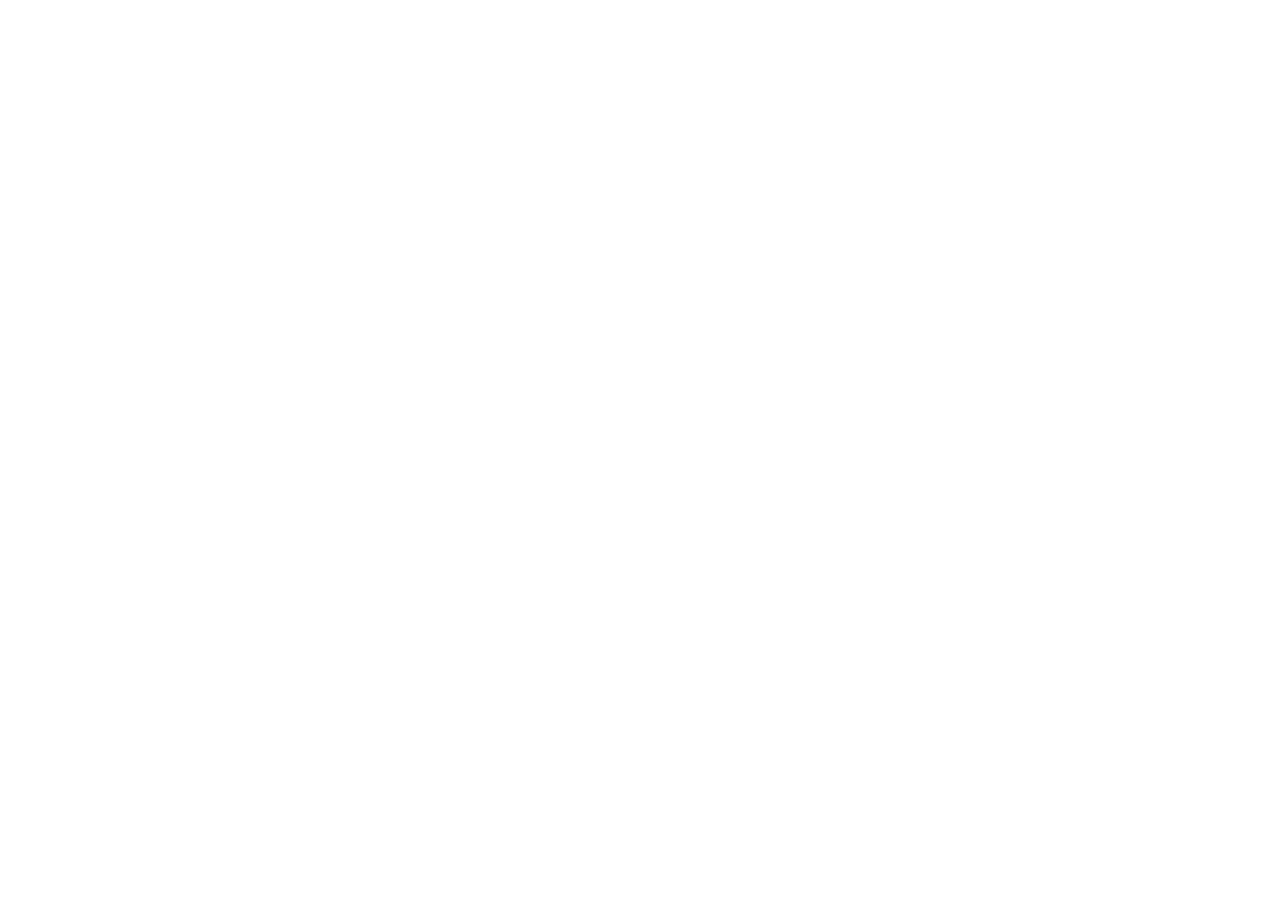
==== index.html @ 9218e4c5 "Initial commit with website files" ====
<!DOCTYPE html>
<html>
<head>
    <meta charset='utf-8'>
    <meta http-equiv='X-UA-Compatible' content='IE=edge'>
    <title>Home Sweet Loan</title>
    <meta name='viewport' content='width=device-width, initial-scale=1'>
    <link rel='stylesheet' type='text/css' media='screen' href='CSS\styles.css'>
    <script src='main.js'></script>
</head>
<body>
    <header>

    </header>

    <main>

    </main>

    <footer>
        
    </footer>
</body>
</html>
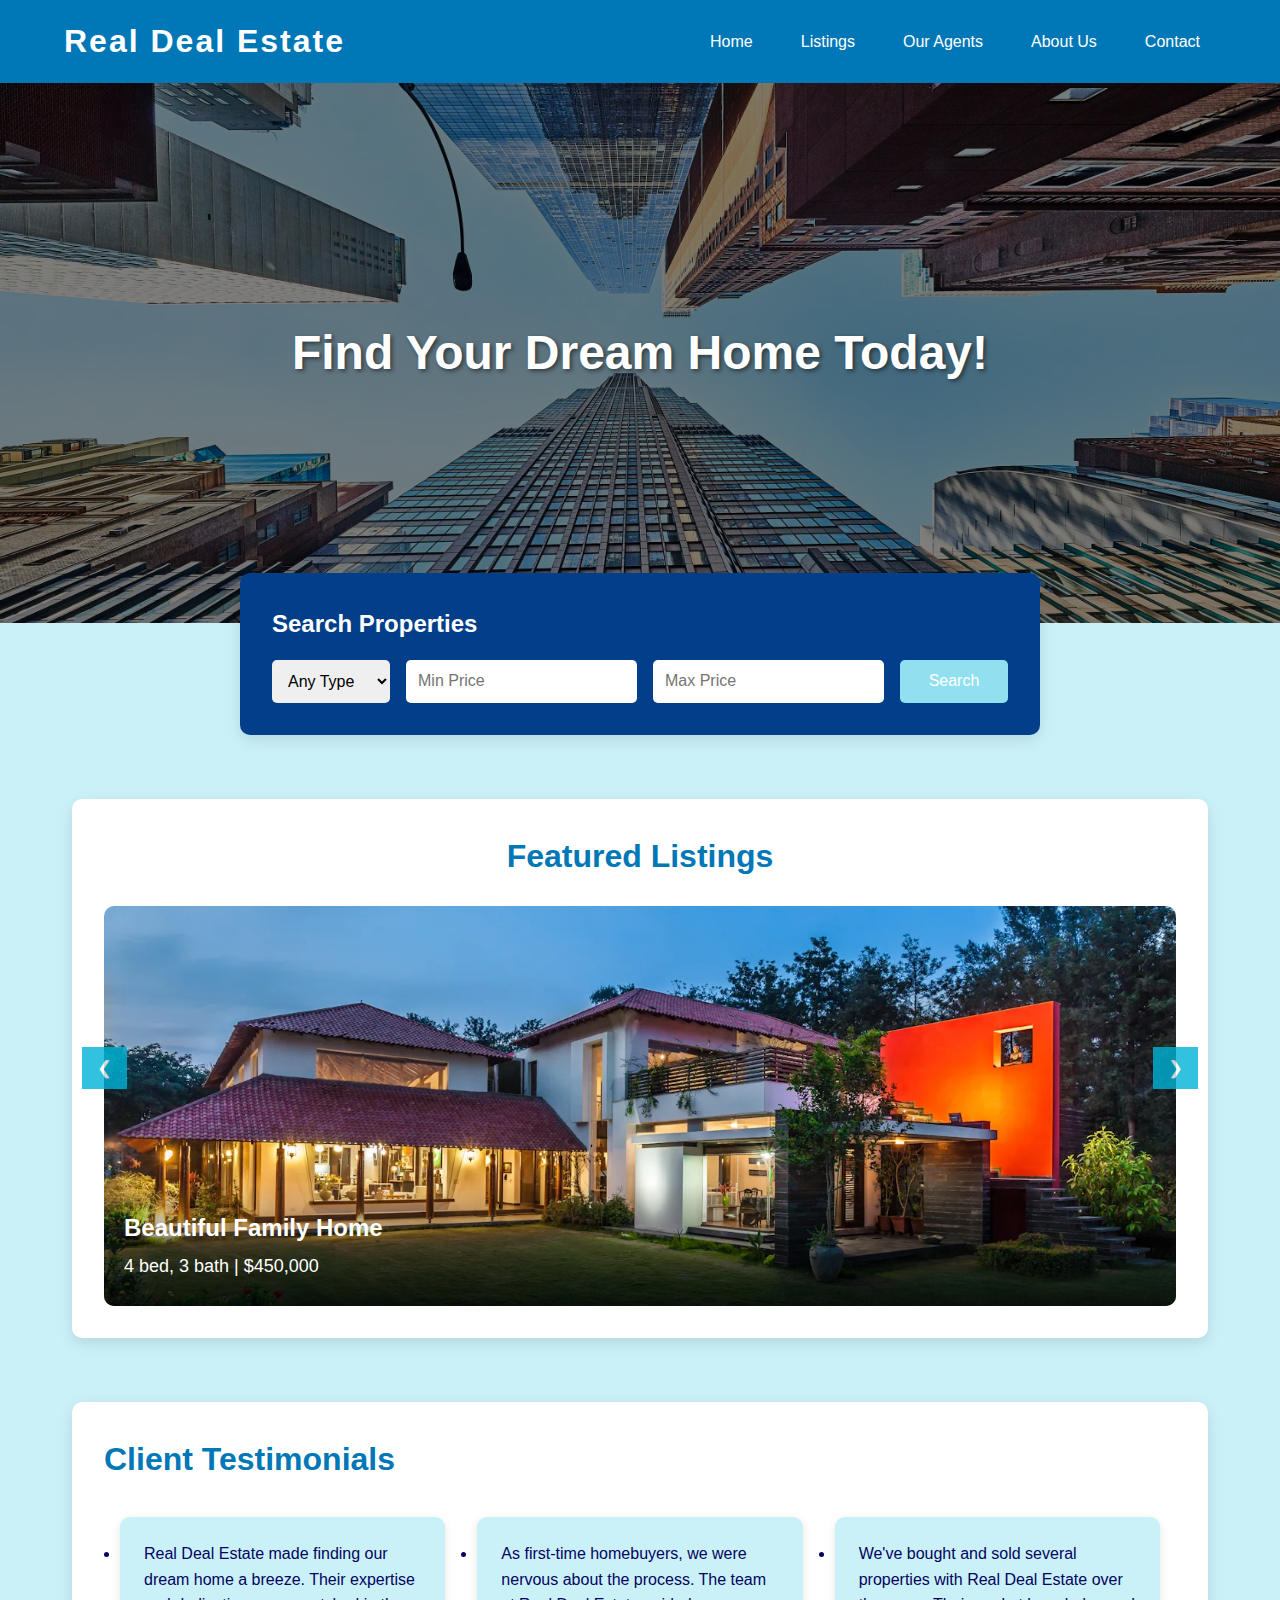
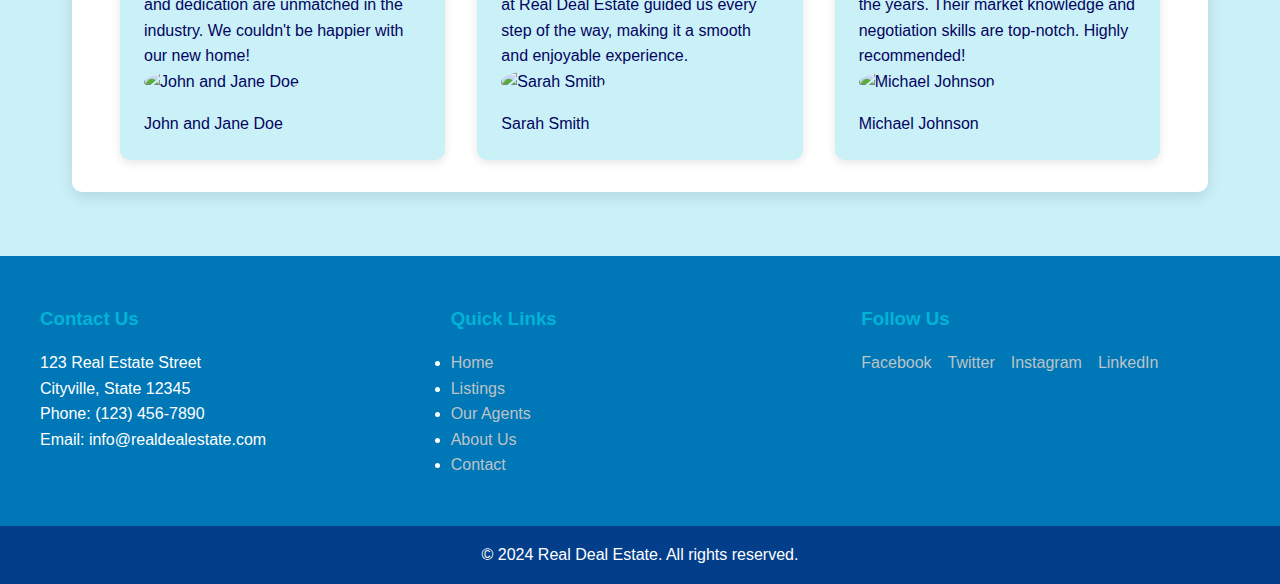
==== commit c11f7ca3: "Pages added" ====
--- a/index.html
+++ b/index.html
@@ -1,24 +1,147 @@
 <!DOCTYPE html>
 <html>
+
 <head>
     <meta charset='utf-8'>
     <meta http-equiv='X-UA-Compatible' content='IE=edge'>
-    <title>Home Sweet Loan</title>
+    <title>The Real Deal Estate</title>
     <meta name='viewport' content='width=device-width, initial-scale=1'>
     <link rel='stylesheet' type='text/css' media='screen' href='CSS\styles.css'>
-    <script src='main.js'></script>
+    <script src='JavaScript\slideshow.js'></script>
 </head>
 <body>
     <header>
-
+        <h1>Real Deal Estate</h1>
+        <nav>
+            <a href="index.html">Home</a>
+            <a href="listings.html">Listings</a>
+            <a href="agents.html">Our Agents</a>
+            <a href="about.html">About Us</a>
+            <a href="contact.html">Contact</a>
+        </nav>
     </header>
 
+    <section class="promotion">
+        <h2>Find Your Dream Home Today!</h2>
+    </section>
+
+    <section class="search">
+        <h3>Search Properties</h3>
+        <form>
+            <select>
+                <option>Any Type</option>
+                <option>House</option>
+                <option>Apartment</option>
+                <option>Condo</option>
+                <option>Land</option>
+            </select>
+            <input type="number" placeholder="Min Price">
+            <input type="number" placeholder="Max Price">
+            <input type="button" value="Search">
+        </form>
+    </section>
+
     <main>
+        <section class="featured-listings">
+            <h1>Featured Listings</h1>
+            <ul>
+                <li>
+                    <a href="#">
+                        <img src="Images\Beautiful Family Home.jpeg" alt="Beautiful Family Home">
+                        <div class="text-overlay">
+                        <p>Beautiful Family Home</p>
+                        <p>4 bed, 3 bath | $450,000</p>
+                    </div>
+                    </a>
+                </li>
+                <li>
+                    <a href="#">
+                        <img src="Images\Ikonic.jpg" alt="Modern City Apartment">
+                        <div class="text-overlay">
+                        <p>Modern City Apartment</p>
+                        <p>2 bed, 2 bath | $300,000</p>
+                    </div>
+                    </a>
+                </li>
+                <li>
+                    <a href="#">
+                        <img src="Images\Sierra-68.jpg" alt="Luxury Condo">
+                        <div class="text-overlay">
+                        <p>Luxury Condo with Ocean View</p>
+                        <p>3 bed, 2 bath | $550,000</p>
+                    </div>
+                    </a>
+                </li>
+                <li>
+                    <a href="#">
+                        <img src="Images\Suburban Family Home.jpg" alt="Suburban Family Home">
+                        <div class="text-overlay">
+                        <p>Spacious Suburban Home</p>
+                        <p>5 bed, 4 bath | $650,000</p>
+                    </div>
+                    </a>
+                </li>
+            </ul>
+            <button class="prev">&#10094;</button>
+            <button class="next">&#10095;</button>
+        </section>
 
+        <section class="testimonials">
+            <h5>Client Testimonials</h5>
+            <ul>
+                <li>
+                    <p>Real Deal Estate made finding our dream home a breeze. Their expertise and dedication are unmatched in the industry. We couldn't be happier with our new home!</p>
+                    <img src="Images\Testimonial_imgs\img1.jpg" alt="John and Jane Doe">
+                    <p>John and Jane Doe</p>
+                </li>
+                <li>
+                    <p>As first-time homebuyers, we were nervous about the process. The team at Real Deal Estate guided us every step of the way, making it a smooth and enjoyable experience.</p>
+                    <img src="Images\Testimonial_imgs\img3.jpg" alt="Sarah Smith">
+                    <p>Sarah Smith</p>
+                </li>
+                <li>
+                    <p>We've bought and sold several properties with Real Deal Estate over the years. Their market knowledge and negotiation skills are top-notch. Highly recommended!</p>
+                    <img src="Images\Testimonial_imgs\img5.jpg" alt="Michael Johnson">
+                    <p>Michael Johnson</p>
+                </li>
+            </ul>
+        </section>
     </main>
 
     <footer>
-        
+        <div class="footer-content">
+            <div class="footer-section">
+                <h3>Contact Us</h3>
+                <p>123 Real Estate Street</p>
+                <p>Cityville, State 12345</p>
+                <p>Phone: (123) 456-7890</p>
+                <p>Email: info@realdealestate.com</p>
+            </div>
+            <div class="footer-section">
+                <h3>Quick Links</h3>
+                <ul>
+                    <li><a href="index.html">Home</a></li>
+                    <li><a href="listings.html">Listings</a></li>
+                    <li><a href="agents.html">Our Agents</a></li>
+                    <li><a href="about.html">About Us</a></li>
+                    <li><a href="contact.html">Contact</a></li>
+                </ul>
+            </div>
+            <div class="footer-section">
+                <h3>Follow Us</h3>
+                <div class="social-icons">
+                    <a href="#" class="social-icon">Facebook</a>
+                    <a href="#" class="social-icon">Twitter</a>
+                    <a href="#" class="social-icon">Instagram</a>
+                    <a href="#" class="social-icon">LinkedIn</a>
+                </div>
+            </div>
+        </div>
+        <div class="footer-bottom">
+            <p>&copy; 2024 Real Deal Estate. All rights reserved.</p>
+        </div>
     </footer>
 </body>
-</html>+
+</html>
+
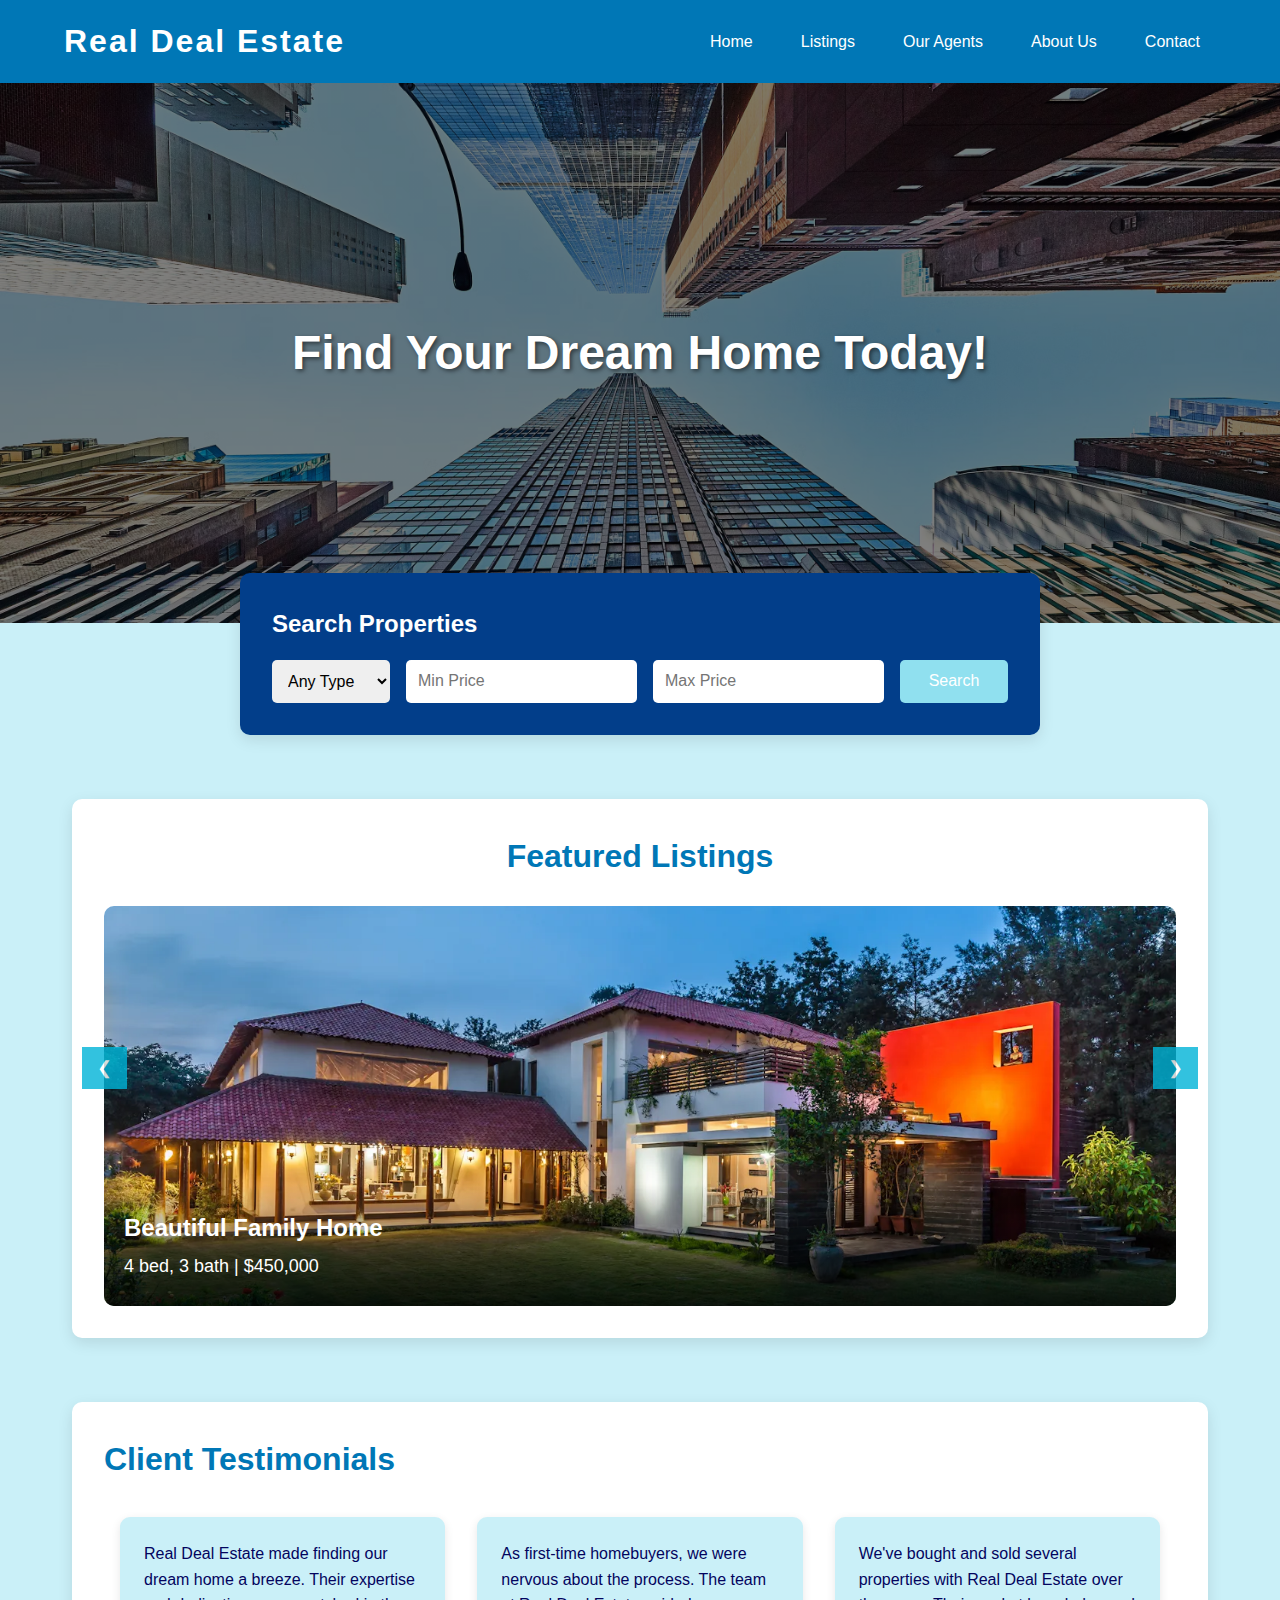
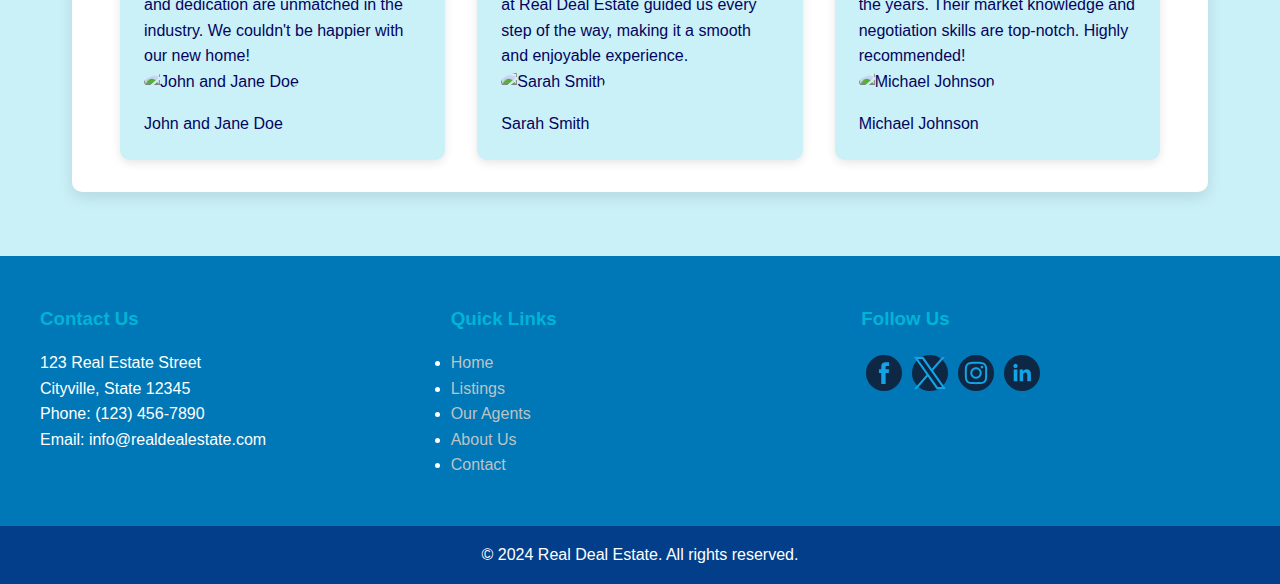
==== commit 3b4f9b95: "Icons added and minor fixes" ====
--- a/index.html
+++ b/index.html
@@ -9,6 +9,7 @@
     <link rel='stylesheet' type='text/css' media='screen' href='CSS\styles.css'>
     <script src='JavaScript\slideshow.js'></script>
 </head>
+
 <body>
     <header>
         <h1>Real Deal Estate</h1>
@@ -49,36 +50,36 @@
                     <a href="#">
                         <img src="Images\Beautiful Family Home.jpeg" alt="Beautiful Family Home">
                         <div class="text-overlay">
-                        <p>Beautiful Family Home</p>
-                        <p>4 bed, 3 bath | $450,000</p>
-                    </div>
+                            <p>Beautiful Family Home</p>
+                            <p>4 bed, 3 bath | $450,000</p>
+                        </div>
                     </a>
                 </li>
                 <li>
                     <a href="#">
                         <img src="Images\Ikonic.jpg" alt="Modern City Apartment">
                         <div class="text-overlay">
-                        <p>Modern City Apartment</p>
-                        <p>2 bed, 2 bath | $300,000</p>
-                    </div>
+                            <p>Modern City Apartment</p>
+                            <p>2 bed, 2 bath | $300,000</p>
+                        </div>
                     </a>
                 </li>
                 <li>
                     <a href="#">
                         <img src="Images\Sierra-68.jpg" alt="Luxury Condo">
                         <div class="text-overlay">
-                        <p>Luxury Condo with Ocean View</p>
-                        <p>3 bed, 2 bath | $550,000</p>
-                    </div>
+                            <p>Luxury Condo with Ocean View</p>
+                            <p>3 bed, 2 bath | $550,000</p>
+                        </div>
                     </a>
                 </li>
                 <li>
                     <a href="#">
                         <img src="Images\Suburban Family Home.jpg" alt="Suburban Family Home">
                         <div class="text-overlay">
-                        <p>Spacious Suburban Home</p>
-                        <p>5 bed, 4 bath | $650,000</p>
-                    </div>
+                            <p>Spacious Suburban Home</p>
+                            <p>5 bed, 4 bath | $650,000</p>
+                        </div>
                     </a>
                 </li>
             </ul>
@@ -90,17 +91,20 @@
             <h5>Client Testimonials</h5>
             <ul>
                 <li>
-                    <p>Real Deal Estate made finding our dream home a breeze. Their expertise and dedication are unmatched in the industry. We couldn't be happier with our new home!</p>
+                    <p>Real Deal Estate made finding our dream home a breeze. Their expertise and dedication are
+                        unmatched in the industry. We couldn't be happier with our new home!</p>
                     <img src="Images\Testimonial_imgs\img1.jpg" alt="John and Jane Doe">
                     <p>John and Jane Doe</p>
                 </li>
                 <li>
-                    <p>As first-time homebuyers, we were nervous about the process. The team at Real Deal Estate guided us every step of the way, making it a smooth and enjoyable experience.</p>
+                    <p>As first-time homebuyers, we were nervous about the process. The team at Real Deal Estate guided
+                        us every step of the way, making it a smooth and enjoyable experience.</p>
                     <img src="Images\Testimonial_imgs\img3.jpg" alt="Sarah Smith">
                     <p>Sarah Smith</p>
                 </li>
                 <li>
-                    <p>We've bought and sold several properties with Real Deal Estate over the years. Their market knowledge and negotiation skills are top-notch. Highly recommended!</p>
+                    <p>We've bought and sold several properties with Real Deal Estate over the years. Their market
+                        knowledge and negotiation skills are top-notch. Highly recommended!</p>
                     <img src="Images\Testimonial_imgs\img5.jpg" alt="Michael Johnson">
                     <p>Michael Johnson</p>
                 </li>
@@ -129,12 +133,52 @@
             </div>
             <div class="footer-section">
                 <h3>Follow Us</h3>
-                <div class="social-icons">
-                    <a href="#" class="social-icon">Facebook</a>
-                    <a href="#" class="social-icon">Twitter</a>
-                    <a href="#" class="social-icon">Instagram</a>
-                    <a href="#" class="social-icon">LinkedIn</a>
-                </div>
+
+
+                <!-- Social Media Icons by NiftyButtons https://niftybuttons.com -->
+                <div style="display: flex; flex-wrap:wrap; align-items: center; justify-content:left;"><a
+                        href="https://www.facebook.com/Sh1vang" target="_blank" rel="noopener noreferrer"
+                        style="text-decoration:none;border:0;width:36px;height:36px;padding:2px;margin:5px;color:#12a4e5;border-radius:50%;background-color:#0d2744;"><svg
+                            class="niftybutton-facebook" style="display:block;fill:currentColor" data-donate="true"
+                            data-tag="fac" data-name="Facebook" viewBox="0 0 512 512"
+                            preserveAspectRatio="xMidYMid meet">
+                            <title>Facebook social icon</title>
+                            <path
+                                d="M211.9 197.4h-36.7v59.9h36.7V433.1h70.5V256.5h49.2l5.2-59.1h-54.4c0 0 0-22.1 0-33.7 0-13.9 2.8-19.5 16.3-19.5 10.9 0 38.2 0 38.2 0V82.9c0 0-40.2 0-48.8 0 -52.5 0-76.1 23.1-76.1 67.3C211.9 188.8 211.9 197.4 211.9 197.4z">
+                            </path>
+                        </svg></a><a href="https://x.com/?lang=en" target="_blank" rel="noopener noreferrer"
+                        style="text-decoration:none;border:0;width:36px;height:36px;padding:2px;margin:5px;color:#12a4e5;border-radius:50%;background-color:#0d2744;"><svg
+                            class="niftybutton-twitterx" style="display:block;fill:currentColor" data-donate="true"
+                            data-tag="twix" data-name="TwitterX" viewBox="0 0 512 512"
+                            preserveAspectRatio="xMidYMid meet">
+                            <title>Twitter X social icon</title>
+                            <path
+                                d="M 304.757 216.824 L 495.394 0 L 450.238 0 L 284.636 188.227 L 152.475 0 L 0 0 L 199.902 284.656 L 0 512 L 45.16 512 L 219.923 313.186 L 359.525 512 L 512 512 M 61.456 33.322 L 130.835 33.322 L 450.203 480.317 L 380.811 480.317 ">
+                            </path>
+                        </svg></a><a href="https://www.instagram.com/" target="_blank" rel="noopener noreferrer"
+                        style="text-decoration:none;border:0;width:36px;height:36px;padding:2px;margin:5px;color:#12a4e5;border-radius:50%;background-color:#0d2744;"><svg
+                            class="niftybutton-instagram" style="display:block;fill:currentColor" data-donate="true"
+                            data-tag="ins" data-name="Instagram" viewBox="0 0 512 512"
+                            preserveAspectRatio="xMidYMid meet">
+                            <title>Instagram social icon</title>
+                            <path
+                                d="M256 109.3c47.8 0 53.4 0.2 72.3 1 17.4 0.8 26.9 3.7 33.2 6.2 8.4 3.2 14.3 7.1 20.6 13.4 6.3 6.3 10.1 12.2 13.4 20.6 2.5 6.3 5.4 15.8 6.2 33.2 0.9 18.9 1 24.5 1 72.3s-0.2 53.4-1 72.3c-0.8 17.4-3.7 26.9-6.2 33.2 -3.2 8.4-7.1 14.3-13.4 20.6 -6.3 6.3-12.2 10.1-20.6 13.4 -6.3 2.5-15.8 5.4-33.2 6.2 -18.9 0.9-24.5 1-72.3 1s-53.4-0.2-72.3-1c-17.4-0.8-26.9-3.7-33.2-6.2 -8.4-3.2-14.3-7.1-20.6-13.4 -6.3-6.3-10.1-12.2-13.4-20.6 -2.5-6.3-5.4-15.8-6.2-33.2 -0.9-18.9-1-24.5-1-72.3s0.2-53.4 1-72.3c0.8-17.4 3.7-26.9 6.2-33.2 3.2-8.4 7.1-14.3 13.4-20.6 6.3-6.3 12.2-10.1 20.6-13.4 6.3-2.5 15.8-5.4 33.2-6.2C202.6 109.5 208.2 109.3 256 109.3M256 77.1c-48.6 0-54.7 0.2-73.8 1.1 -19 0.9-32.1 3.9-43.4 8.3 -11.8 4.6-21.7 10.7-31.7 20.6 -9.9 9.9-16.1 19.9-20.6 31.7 -4.4 11.4-7.4 24.4-8.3 43.4 -0.9 19.1-1.1 25.2-1.1 73.8 0 48.6 0.2 54.7 1.1 73.8 0.9 19 3.9 32.1 8.3 43.4 4.6 11.8 10.7 21.7 20.6 31.7 9.9 9.9 19.9 16.1 31.7 20.6 11.4 4.4 24.4 7.4 43.4 8.3 19.1 0.9 25.2 1.1 73.8 1.1s54.7-0.2 73.8-1.1c19-0.9 32.1-3.9 43.4-8.3 11.8-4.6 21.7-10.7 31.7-20.6 9.9-9.9 16.1-19.9 20.6-31.7 4.4-11.4 7.4-24.4 8.3-43.4 0.9-19.1 1.1-25.2 1.1-73.8s-0.2-54.7-1.1-73.8c-0.9-19-3.9-32.1-8.3-43.4 -4.6-11.8-10.7-21.7-20.6-31.7 -9.9-9.9-19.9-16.1-31.7-20.6 -11.4-4.4-24.4-7.4-43.4-8.3C310.7 77.3 304.6 77.1 256 77.1L256 77.1z">
+                            </path>
+                            <path
+                                d="M256 164.1c-50.7 0-91.9 41.1-91.9 91.9s41.1 91.9 91.9 91.9 91.9-41.1 91.9-91.9S306.7 164.1 256 164.1zM256 315.6c-32.9 0-59.6-26.7-59.6-59.6s26.7-59.6 59.6-59.6 59.6 26.7 59.6 59.6S288.9 315.6 256 315.6z">
+                            </path>
+                            <circle cx="351.5" cy="160.5" r="21.5"></circle>
+                        </svg></a><a href="https://www.linkedin.com/" target="_blank" rel="noopener noreferrer"
+                        style="text-decoration:none;border:0;width:36px;height:36px;padding:2px;margin:5px;color:#12a4e5;border-radius:50%;background-color:#0d2744;"><svg
+                            class="niftybutton-linkedin" style="display:block;fill:currentColor" data-donate="true"
+                            data-tag="lin" data-name="LinkedIn" viewBox="0 0 512 512"
+                            preserveAspectRatio="xMidYMid meet">
+                            <title>LinkedIn social icon</title>
+                            <path
+                                d="M186.4 142.4c0 19-15.3 34.5-34.2 34.5 -18.9 0-34.2-15.4-34.2-34.5 0-19 15.3-34.5 34.2-34.5C171.1 107.9 186.4 123.4 186.4 142.4zM181.4 201.3h-57.8V388.1h57.8V201.3zM273.8 201.3h-55.4V388.1h55.4c0 0 0-69.3 0-98 0-26.3 12.1-41.9 35.2-41.9 21.3 0 31.5 15 31.5 41.9 0 26.9 0 98 0 98h57.5c0 0 0-68.2 0-118.3 0-50-28.3-74.2-68-74.2 -39.6 0-56.3 30.9-56.3 30.9v-25.2H273.8z">
+                            </path>
+                        </svg></a></div>
+
             </div>
         </div>
         <div class="footer-bottom">
@@ -143,5 +187,4 @@
     </footer>
 </body>
 
-</html>
-
+</html>